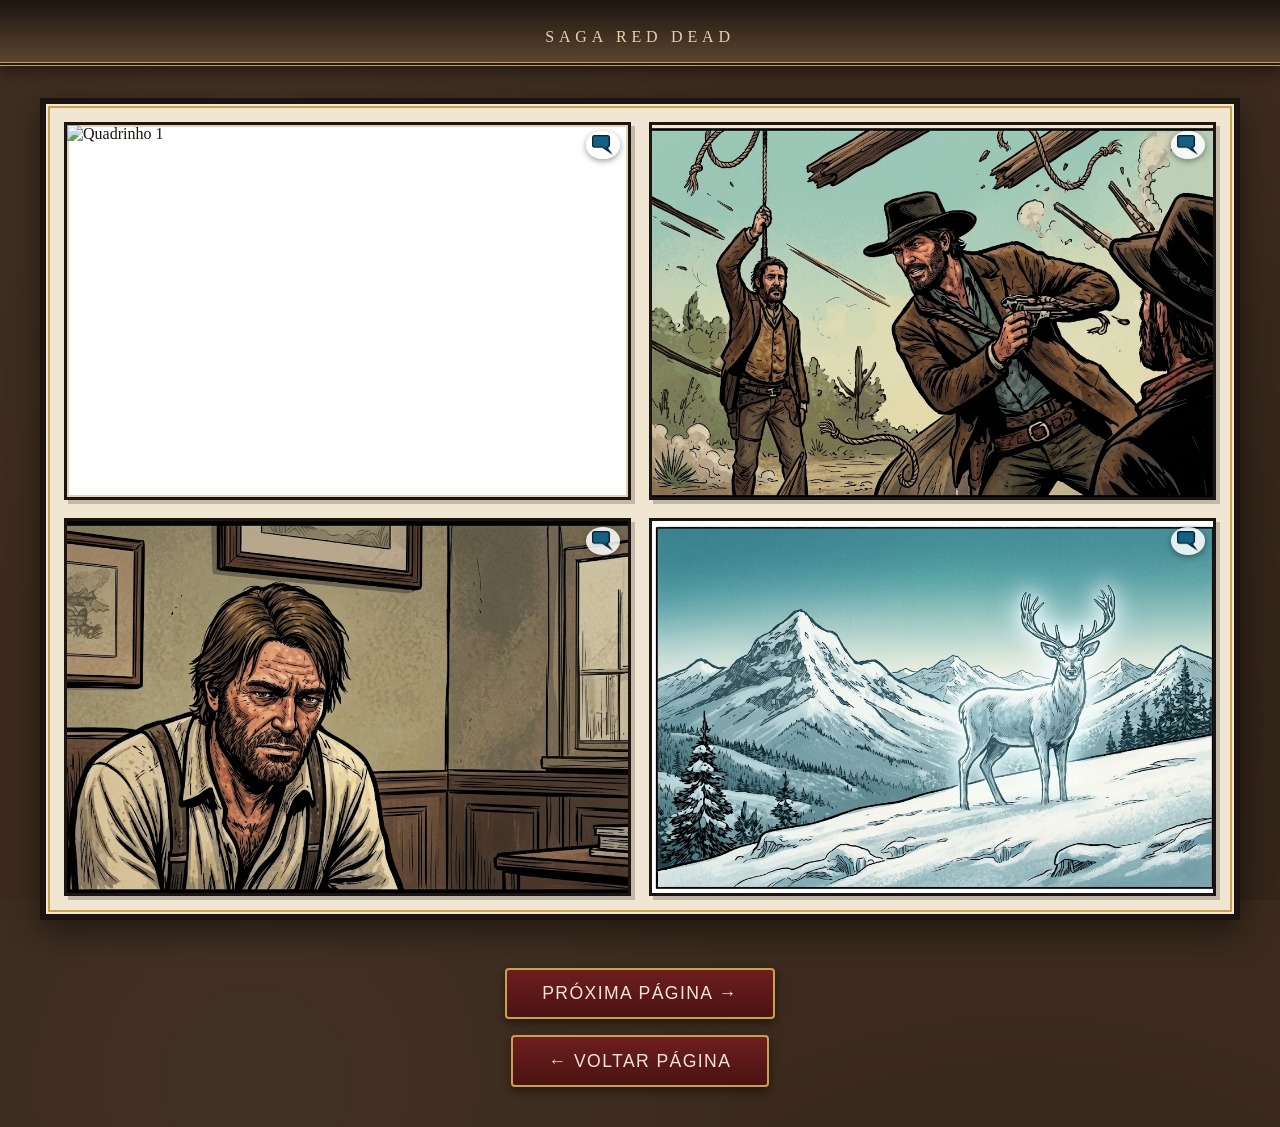
==== pagina2.html @ 1ac5938a "reestruturacao, css adicionado e falas completas" ====
<!DOCTYPE html>
<html lang="pt-br">

<head>
    <link rel="stylesheet" href="estilo.css">
    <meta charset="UTF-8">
    <meta name="viewport" content="width=device-width, initial-scale=1.0">
    <title>Minha Revista — Saga Red Dead</title>
</head>

<body>
    <header>

        <p class="subtitulo">Saga Red Dead</p>
    </header>

    <main id="container">
        

        <!-- Painel 1 -->
        <section class="painel">
            <img class="quadrinho" src="imagens/SAGA RED DEAD/5_processed_processed.png" alt="Quadrinho 1">

            <button class="icone-balao" type="button" aria-label="Mostrar fala">
                <img src="imagens/SAGA RED DEAD/bala2.png" alt="">
            </button>
            <div class="balao-texto">
                <p> AGIOTAGEM E OUTROS PECADOS...<br><br>
                    NARRADOR: Uma cobrança brutal muda o destino de Arthur para sempre.<br>
                    ARTHUR: Só estou fazendo meu trabalho... ou pelo menos era o que eu pensava.
                </p>
            </div>

            
        </section>

        <!-- Painel 2 -->
        <section class="painel">
            <img class="quadrinho" src="imagens/SAGA RED DEAD/6_processed.png" alt="Quadrinho 2">

            <button class="icone-balao" type="button" aria-label="Mostrar fala">
                <img src="imagens/SAGA RED DEAD/bala2.png" alt="">
            </button>
            <div class="balao-texto">
                <p> A ARMADILHA DO LINCHAMENTO<br><br>
                    NARRADOR: A violência do mundo alcança a gangue.<br>
                    ARTHUR: O ódio destrói mais rápido que qualquer arma.
                </p>
            </div>

            
        </section>

        <!-- Painel 3 -->
        <section class="painel">
            <img class="quadrinho" src="imagens/SAGA RED DEAD/7_processed.png" alt="Quadrinho 3">

            <button class="icone-balao" type="button" aria-label="Mostrar fala">
                <img src="imagens/SAGA RED DEAD/bala2.png" alt="">
            </button>
            <div class="balao-texto">
                <p> UM DIAGNÓSTICO SOMBRIO<br><br>
                    NARRADOR: Arthur recebe uma notícia impossível de ignorar.<br>
                    MÉDICO: Você está gravemente doente... Tuberculose. O tempo que lhe resta é incerto.
                </p>
            </div>

            
        </section>

        <!-- Painel 4 -->
        <section class="painel">
            <img class="quadrinho" src="imagens/SAGA RED DEAD/8_processed.png" alt="Quadrinho 4">

            <button class="icone-balao" type="button" aria-label="Mostrar fala">
                <img src="imagens/SAGA RED DEAD/bala2.png" alt="">
            </button>
            <div class="balao-texto">
                    NARRADOR: Um cervo surge como reflexo da consciência de Arthur.<br>
                    ARTHUR: Talvez ainda exista redenção.
                </p>
            </div>

            <button class="icone-som" type="button" aria-label="Tocar som">
                <img src="som.png" alt="">
            </button>
        </section>
    </main>

    <div class="passar">
        <a href="pagina3.html">Próxima página →</a>

        <div class="passar">
            <a href="index.html">← Voltar página</a>
        </div>
    </div>


    <script src="js.js"></script>
</body>

</html>
---- estilo.css ----
* {
    padding: 0;
    margin: 0;
    box-sizing: border-box;
}

:root {
    --couro: #3b2a1d;
    --couro-claro: #5c4530;
    --pergaminho: #f1e6d2;
    --pergaminho-escuro: #e3d3b3;
    --vinho: #6e1e1e;
    --dourado: #c9a04d;
    --tinta: #1b1410;
    --sombra: rgba(0, 0, 0, 0.45);
}

html, body {
    height: 100%;
}

body {
    background: var(--couro);
    background-image:
        radial-gradient(circle at 20% 20%, rgba(255, 255, 255, 0.03), transparent 40%),
        radial-gradient(circle at 80% 80%, rgba(0, 0, 0, 0.25), transparent 50%);
    font-family: "Georgia", "Times New Roman", serif;
    color: var(--tinta);
    display: flex;
    flex-direction: column;
    min-height: 100vh;
}

header {
    width: 100%;
    text-align: center;
    padding: 1.5rem 1rem 1rem;
    background: linear-gradient(180deg, var(--tinta), var(--couro-claro));
    border-bottom: 4px double var(--dourado);
    box-shadow: 0 6px 14px var(--sombra);
}

header h1 {
    font-family: "Impact", "Arial Black", sans-serif;
    letter-spacing: 0.12em;
    text-transform: uppercase;
    font-size: clamp(1.8rem, 5vw, 3rem);
    color: var(--dourado);
    text-shadow:
        2px 2px 0 var(--vinho),
        4px 4px 6px rgba(0, 0, 0, 0.6);
}

header .subtitulo {
    margin-top: 0.25rem;
    color: var(--pergaminho-escuro);
    letter-spacing: 0.3em;
    text-transform: uppercase;
    font-size: clamp(0.7rem, 2vw, 1rem);
}


#container {
    display: grid;
    grid-template-columns: repeat(2, 1fr);
    gap: clamp(8px, 1.5vw, 18px);
    width: min(1200px, 96%);
    margin: 2rem auto;
    padding: clamp(10px, 1.5vw, 18px);
    background: var(--pergaminho);
    border: 6px solid var(--tinta);
    outline: 2px solid var(--dourado);
    outline-offset: -10px;
    box-shadow: 0 12px 30px var(--sombra);
}


.painel {
    position: relative;
    background-color: #ffffff;
    border: 3px solid var(--tinta);
    box-shadow: inset 0 0 0 2px var(--pergaminho-escuro), 4px 4px 0 rgba(0, 0, 0, 0.2);
    aspect-ratio: 3 / 2;
    overflow: hidden;
    isolation: isolate;
}

.painel .quadrinho {
    display: block;
    width: 100%;
    height: 100%;
    object-fit: cover;
    object-position: center;
    transition: transform 0.4s ease;
}

.painel:hover .quadrinho {
    transform: scale(1.03);
}


.icone-balao {
    position: absolute;
    top: clamp(6px, 1.5%, 14px);
    right: clamp(6px, 1.5%, 14px);
    width: clamp(28px, 6%, 42px);
    height: clamp(28px, 6%, 42px);
    padding: 4px;
    border: none;
    border-radius: 50%;
    background: rgba(255, 255, 255, 0.85);
    box-shadow: 0 2px 6px rgba(0, 0, 0, 0.4);
    cursor: pointer;
    z-index: 3;
    transition: transform 0.2s ease, background 0.2s ease;
}

.icone-balao img {
    width: 100%;
    height: 100%;
    object-fit: contain;
    display: block;
}

.icone-balao:hover,
.icone-balao:focus-visible {
    transform: scale(1.12);
    background: #ffffff;
}


.balao-texto {
    position: absolute;
    top: clamp(40px, 11%, 60px);
    right: clamp(6px, 1.5%, 14px);
    max-width: 70%;
    min-width: 120px;
    padding: 0.7em 0.9em;
    background: rgba(255, 255, 255, 0.88);
    backdrop-filter: blur(2px);
    border: 2px solid var(--tinta);
    border-radius: 16px;
    border-top-right-radius: 4px; /* aponta de volta para o ícone */
    color: var(--tinta);
    font-family: "Comic Sans MS", "Segoe Print", cursive, sans-serif;
    font-size: clamp(0.7rem, 1.6vw, 0.95rem);
    line-height: 1.3;
    text-align: left;
    box-shadow: 0 4px 10px rgba(0, 0, 0, 0.25);
    transform-origin: top right;
    transform: scale(0.85) translateY(-6px);
    opacity: 0;
    pointer-events: none;
    transition: opacity 0.2s ease, transform 0.2s ease;
    z-index: 2;
}

.icone-balao:hover + .balao-texto,
.icone-balao:focus-visible + .balao-texto {
    opacity: 1;
    transform: scale(1) translateY(0);
}


.passar {
    margin: 1rem auto 2.5rem;
    text-align: center;
}

.passar a {
    display: inline-block;
    padding: 0.75em 2em;
    font-family: "Impact", "Arial Black", sans-serif;
    letter-spacing: 0.08em;
    text-transform: uppercase;
    font-size: clamp(0.9rem, 2vw, 1.1rem);
    color: var(--pergaminho);
    background: linear-gradient(180deg, var(--vinho), #4a1212);
    border: 2px solid var(--dourado);
    border-radius: 4px;
    text-decoration: none;
    box-shadow: 0 4px 10px var(--sombra);
    transition: transform 0.15s ease, box-shadow 0.15s ease;
}

.passar a:hover {
    transform: translateY(-2px);
    box-shadow: 0 6px 14px var(--sombra);
}

.passar a:active {
    transform: translateY(0);
}


@media (max-width: 700px) {
    #container {
        grid-template-columns: 1fr;
    }

    .painel {
        aspect-ratio: 4 / 3;
    }
}

@media (max-width: 420px) {
    header {
        padding: 1rem 0.5rem 0.75rem;
    }

    .balao-texto {
        max-width: 80%;
        font-size: 0.7rem;
    }
}
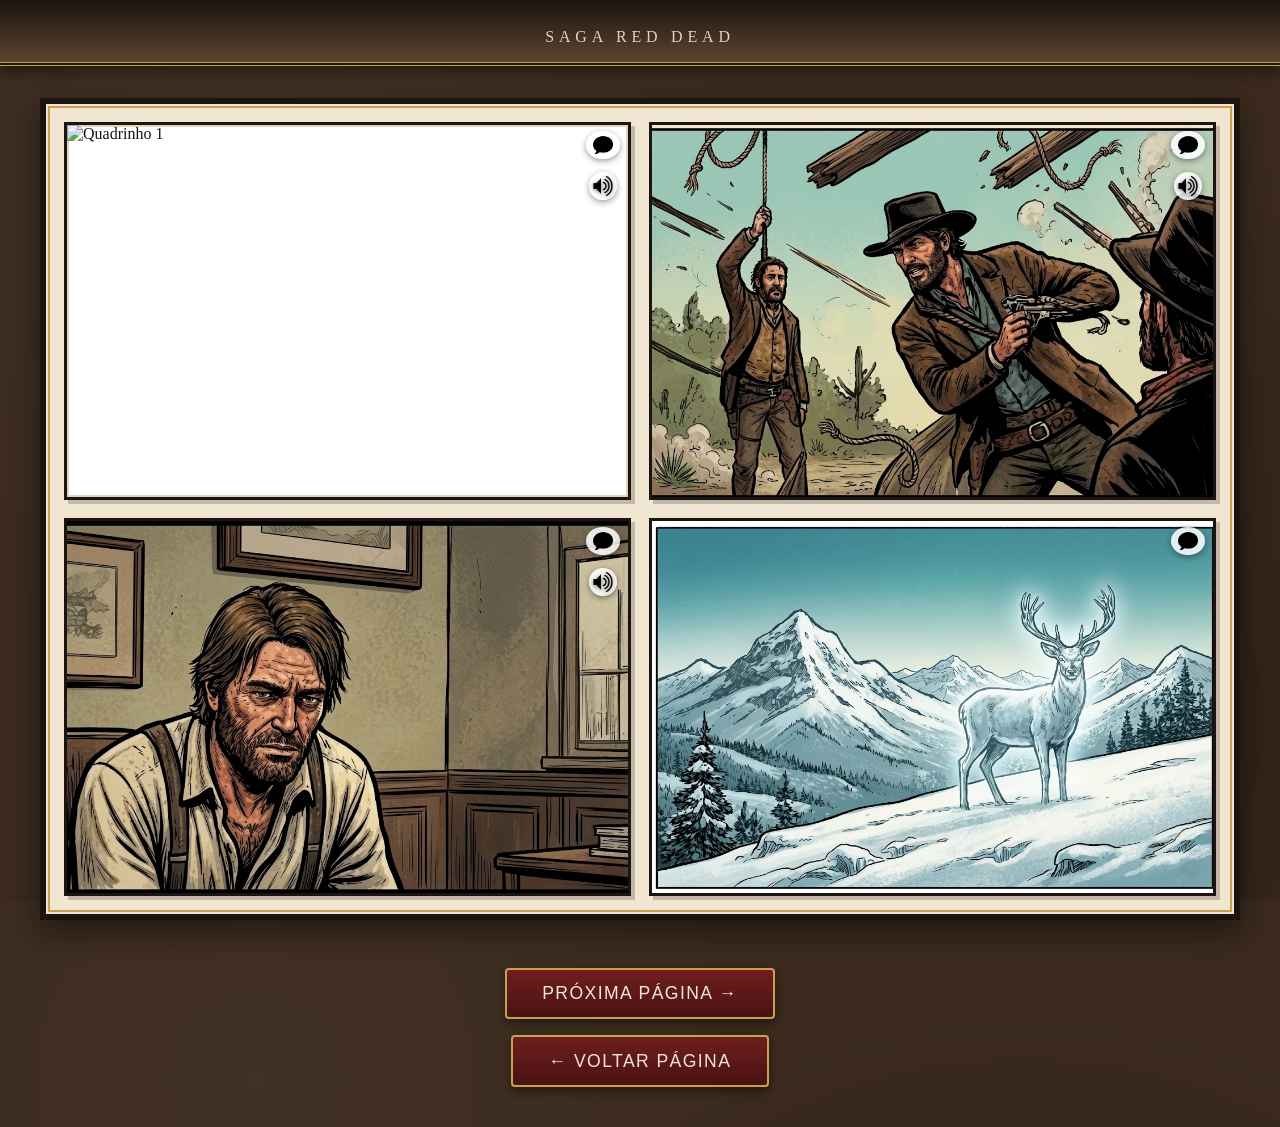
==== commit e56413a0: "som e baloes adicionados" ====
--- a/pagina2.html
+++ b/pagina2.html
@@ -15,7 +15,7 @@
     </header>
 
     <main id="container">
-        
+
 
         <!-- Painel 1 -->
         <section class="painel">
@@ -31,7 +31,13 @@
                 </p>
             </div>
 
-            
+            <button class="icone-som" type="button" aria-label="Tocar som">
+                <img src="som.png" alt="">
+                <audio id="audio2"
+                    src="sons/By 1899, The Age Of Outlaws And Gunslingers Was At An End  The Music of Red Dead Redemption 2 OST - Original Soundtrack (youtube).mp3"></audio>
+            </button>
+
+
         </section>
 
         <!-- Painel 2 -->
@@ -48,7 +54,13 @@
                 </p>
             </div>
 
-            
+            <button class="icone-som" type="button" aria-label="Tocar som">
+                <img src="som.png" alt="">
+                <audio id="audio2"
+                    src="sons/American Venom  The Music of Red Dead Redemption 2 OST - Original Soundtrack (youtube).mp3"></audio>
+            </button>
+
+
         </section>
 
         <!-- Painel 3 -->
@@ -65,7 +77,13 @@
                 </p>
             </div>
 
-            
+            <button class="icone-som" type="button" aria-label="Tocar som">
+                <img src="som.png" alt="">
+                <audio id="audio2"
+                    src="sons/May I Stand Unshaken - High Honor Version (RDR2) - Heretic Hero (youtube).mp3"></audio>
+            </button>
+
+
         </section>
 
         <!-- Painel 4 -->
@@ -76,14 +94,12 @@
                 <img src="imagens/SAGA RED DEAD/bala2.png" alt="">
             </button>
             <div class="balao-texto">
-                    NARRADOR: Um cervo surge como reflexo da consciência de Arthur.<br>
-                    ARTHUR: Talvez ainda exista redenção.
+                NARRADOR: Um cervo surge como reflexo da consciência de Arthur.<br>
+                ARTHUR: Talvez ainda exista redenção.
                 </p>
             </div>
 
-            <button class="icone-som" type="button" aria-label="Tocar som">
-                <img src="som.png" alt="">
-            </button>
+
         </section>
     </main>
 
--- a/estilo.css
+++ b/estilo.css
@@ -31,6 +31,7 @@
     flex-direction: column;
     min-height: 100vh;
 }
+
 
 header {
     width: 100%;
@@ -124,7 +125,8 @@
 }
 
 .icone-balao:hover,
-.icone-balao:focus-visible {
+.icone-balao:focus-visible,
+.icone-balao.ativo {
     transform: scale(1.12);
     background: #ffffff;
 }
@@ -156,10 +158,39 @@
     z-index: 2;
 }
 
-.icone-balao:hover + .balao-texto,
-.icone-balao:focus-visible + .balao-texto {
+.balao-texto.visivel {
     opacity: 1;
     transform: scale(1) translateY(0);
+    pointer-events: auto;
+}
+
+
+.icone-som {
+    position: absolute;
+    top: clamp(44px, 12.5%, 64px);
+    right: clamp(6px, 2%, 16px);
+    width: clamp(28px, 4.5%, 28px);
+    height: clamp(28px, 4.5%, 28px);
+    padding: 4px;
+    border: none;
+    border-radius: 50%;
+    background: rgba(255, 255, 255, 0.85);
+    box-shadow: 0 2px 6px rgba(0, 0, 0, 0.4);
+    cursor: pointer;
+    z-index: 3;
+    transition: transform 0.2s ease, background 0.2s ease;
+}
+
+.icone-som img {
+    width: 100%;
+    height: 100%;
+    object-fit: contain;
+    filter: drop-shadow(0 1px 2px rgba(0, 0, 0, 0.5));
+}
+
+.icone-som:hover {
+    opacity: 1;
+    transform: scale(1.15);
 }
 
 
